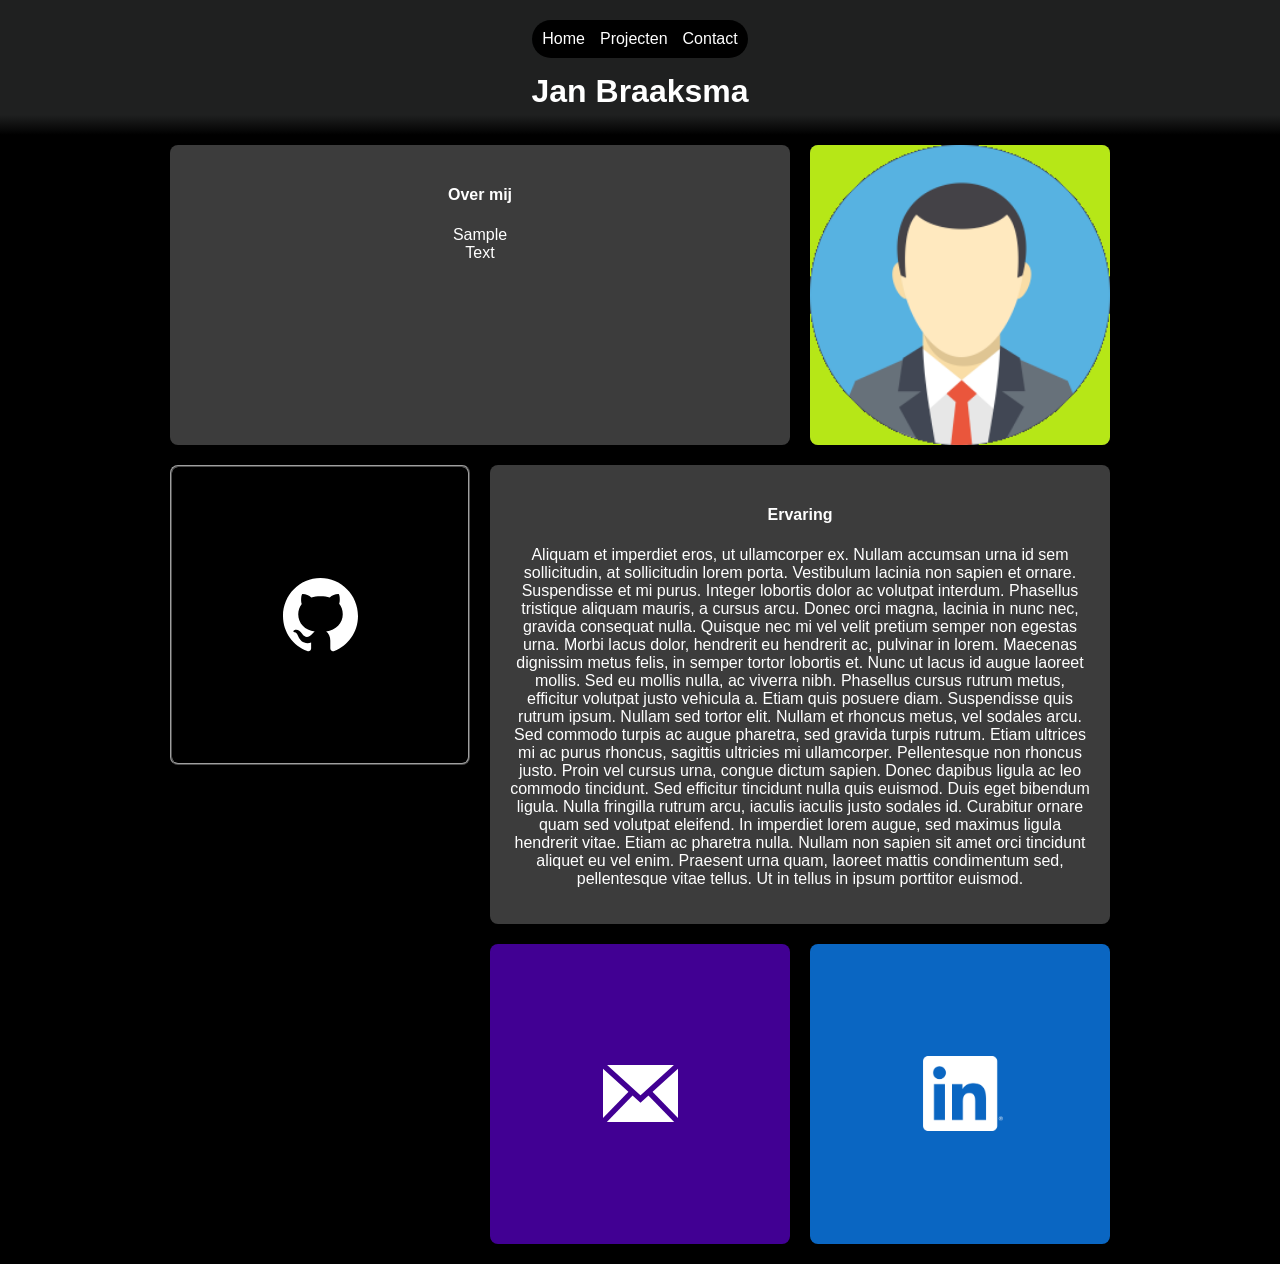
==== index.html @ 60a092fc "link fix 2" ====
<!DOCTYPE html>
<html lang="en">

<head>
    <meta charset="UTF-8">
    <meta name="viewport" content="width=device-width, initial-scale=1.0">
    <link rel="stylesheet" href="css/main.css">
    <link rel="stylesheet" href="css/index.css">
    <script>
        // Todo
    </script>
    <title>Jan Braaksma</title>
</head>

<body>
    <header>
        <div class="navbar">
            <a class="navItem" id="home" href="#">Home</a>
            <a class="navItem" id="projecten" href="pages/projects.html">Projecten</a>
            <a class="navItem" id="contact" href="/Contact">Contact</a>
        </div>
        <H1>Jan Braaksma</H1>
    </header>
    <div class="container">
        <div class="cell" id="about">
            <h4>Over mij</h4>
            <p>
                Sample<br>
                Text
            </p>
        </div>
        <div class="cell" id="photoCell">
            <img src="assets/pfp-fallback.png" alt="Foto van Jan">
        </div>
        <div class="cell" id="experience">
            <h4>Ervaring</h4>
            <p>Aliquam et imperdiet eros, ut ullamcorper ex. Nullam accumsan urna id sem sollicitudin, at sollicitudin
                lorem porta. Vestibulum lacinia non sapien et ornare. Suspendisse et mi purus. Integer lobortis dolor ac
                volutpat interdum. Phasellus tristique aliquam mauris, a cursus arcu. Donec orci magna, lacinia in nunc
                nec, gravida consequat nulla.

                Quisque nec mi vel velit pretium semper non egestas urna. Morbi lacus dolor, hendrerit eu hendrerit ac,
                pulvinar in lorem. Maecenas dignissim metus felis, in semper tortor lobortis et. Nunc ut lacus id augue
                laoreet mollis. Sed eu mollis nulla, ac viverra nibh. Phasellus cursus rutrum metus, efficitur volutpat
                justo vehicula a. Etiam quis posuere diam.

                Suspendisse quis rutrum ipsum. Nullam sed tortor elit. Nullam et rhoncus metus, vel sodales arcu. Sed
                commodo turpis ac augue pharetra, sed gravida turpis rutrum. Etiam ultrices mi ac purus rhoncus,
                sagittis ultricies mi ullamcorper. Pellentesque non rhoncus justo. Proin vel cursus urna, congue dictum
                sapien. Donec dapibus ligula ac leo commodo tincidunt. Sed efficitur tincidunt nulla quis euismod.

                Duis eget bibendum ligula. Nulla fringilla rutrum arcu, iaculis iaculis justo sodales id. Curabitur
                ornare quam sed volutpat eleifend. In imperdiet lorem augue, sed maximus ligula hendrerit vitae. Etiam
                ac pharetra nulla. Nullam non sapien sit amet orci tincidunt aliquet eu vel enim. Praesent urna quam,
                laoreet mattis condimentum sed, pellentesque vitae tellus. Ut in tellus in ipsum porttitor euismod.</p>
        </div>
        <div class="cell" id="githubCell">
            <img class="small" id="githubId" src="assets/GitHub_Invertocat_White.svg" alt="Github Logo">
            <!-- <a href="https://github.com/Jan-Braaksma" target="_blank">TempText</a> -->
        </div>
        <div class="cell" id="emailCell">
            <img class="small" src="assets/email.svg" alt="Email Pictogram">
            <!-- <a href="open.email.js" target="_blank">TempText</a> -->
        </div>
        <div class="cell" id="linkedinCell">
            <img class="small" src="assets/InBug-White.png" alt="Linked-In Logo">
            <!-- <a href="Jan.linkedin" target="_blank">TempText</a> -->
        </div>
    </div>
</body>

</html>
---- css/main.css ----
body {
            font-family: Arial, sans-serif;
            color: #fff;
            margin: 0;
            padding: 0;
            /* background-color: #f0f0f0; */
            background-color: black;
        }

        header {
            /* background-image: linear-gradient(to bottom, #1f2020 70%, black); */
            background-color: #1f2020;
            position: sticky;
            top: 0;
            display: flex;
            flex-direction: column;
            align-items: center;
            padding-top: 20px;
            text-align: left;
        }

        header::after {
            content: '';
            position: absolute;
            bottom: -10px;
            left: 0;
            right: 0;
            height: 20px;
            background: linear-gradient(to bottom, #1f2020, black);
            pointer-events: none;
        }

        .navbar {
            /* background-image: radial-gradient(black, #1f2020); */
            background-color: black;
            padding: 5px;
            border-radius: 50px;
            display: flex;
            gap: 5px;
        }

        .navItem {
            color: #fff;
            text-decoration: none;
            padding: 5px;
            border-radius: 50px;
        }

        .navItem:hover {
            background-color: #3c3c3c;
        }

        .navItem:active {
            background-color: #9f9f9f;
        }

        h1 {
            margin: 15px;
        }

        .container {
            display: grid;
            grid-template-columns: 1fr;
            gap: 20px;
            padding: 20px;
            max-width: 100%;
        }

        .cell {
            text-align: center;
            background-color: #3c3c3c;
            border-radius: 8px;
            padding: 20px;
            min-height: fit-content;
            overflow: hidden;
        }

        .cell img {
            border-radius: 4px;
            max-height: 100%;
            max-width: 100%;
            object-fit: cover;
        }

        .cell img.small {
            max-height: 75px;
            max-width: 75px;
            align-self: center;
        }
---- css/index.css ----
#githubCell {
            background-color: black;
            border-color: #9f9f9f;
            border-width: 2px;
            border-style: ridge;
        }

        #emailCell {
            background-color: #410093;
        }

        #linkedinCell {
            background-color: #0a66c2;
        }
        
        #linkedinCell img.small {
            height: 75px;
            width: 80.77px;
            max-height: none;
            max-width: none;
            object-fit: contain;
            transform: translateX(2.89px);
        }

        #photoCell,
        #githubCell,
        #emailCell,
        #linkedinCell {
            aspect-ratio: 1 / 1;
            display: flex;
            justify-content: center;
            /* max-width: 100%;
            max-height: 100%; */
            padding: 0;
        }

        #about,
        #photoCell,
        #githubCell,
        #emailCell,
        #experience,
        #linkedinCell {
            grid-column: auto;
            grid-row: auto;
        }

        @media (min-width: 660px) {
            .container {
                grid-template-columns: repeat(2, 300px);
                justify-content: center;
            }

            #about {
                grid-column: 1 / span 2;
                grid-row: 1;
            }

            #photoCell {
                grid-column: 1;
                grid-row: 2;
            }

            #experience {
                grid-column: 2;
                grid-row: 2 / span 3;
            }

            #githubCell {
                grid-column: 1;
                grid-row: 3;
            }

            #emailCell {
                grid-column: 1;
                grid-row: 4;
            }

            #linkedinCell {
                grid-column: 2;
                grid-row: 5;
            }
        }

        @media (min-width: 977px) {
            .container {
                grid-template-columns: repeat(3, 300px);
            }

            #about {
                grid-column: 1 / span 2;
                grid-row: 1;
            }

            #photoCell {
                grid-column: 3;
                grid-row: 1;
            }

            #githubCell {
                grid-column: 1;
                grid-row: 2;
            }

            #experience {
                grid-column: 2 / span 2;
                grid-row: 2;
            }

            #emailCell {
                grid-column: 2;
                grid-row: 3;
            }

            #linkedinCell {
                grid-column: 3;
                grid-row: 3;
            }
        }

        @media (min-width: 1299px) {
            .container {
                grid-template-columns: repeat(4, 300px);
                grid-template-rows: auto auto;
                justify-content: center;
            }

            #about {
                grid-column: 1 / 3;
            }

            #photoCell {
                grid-column: 3;
                grid-row: 1;
            }

            #githubCell {
                grid-column: 4;
                grid-row: 1;
            }

            #emailCell {
                grid-column: 1;
                grid-row: 2;
            }

            #experience {
                grid-column: 2 / 4;
                grid-row: 2;
            }

            #linkedinCell {
                grid-column: 4;
                grid-row: 2;
            }
        }
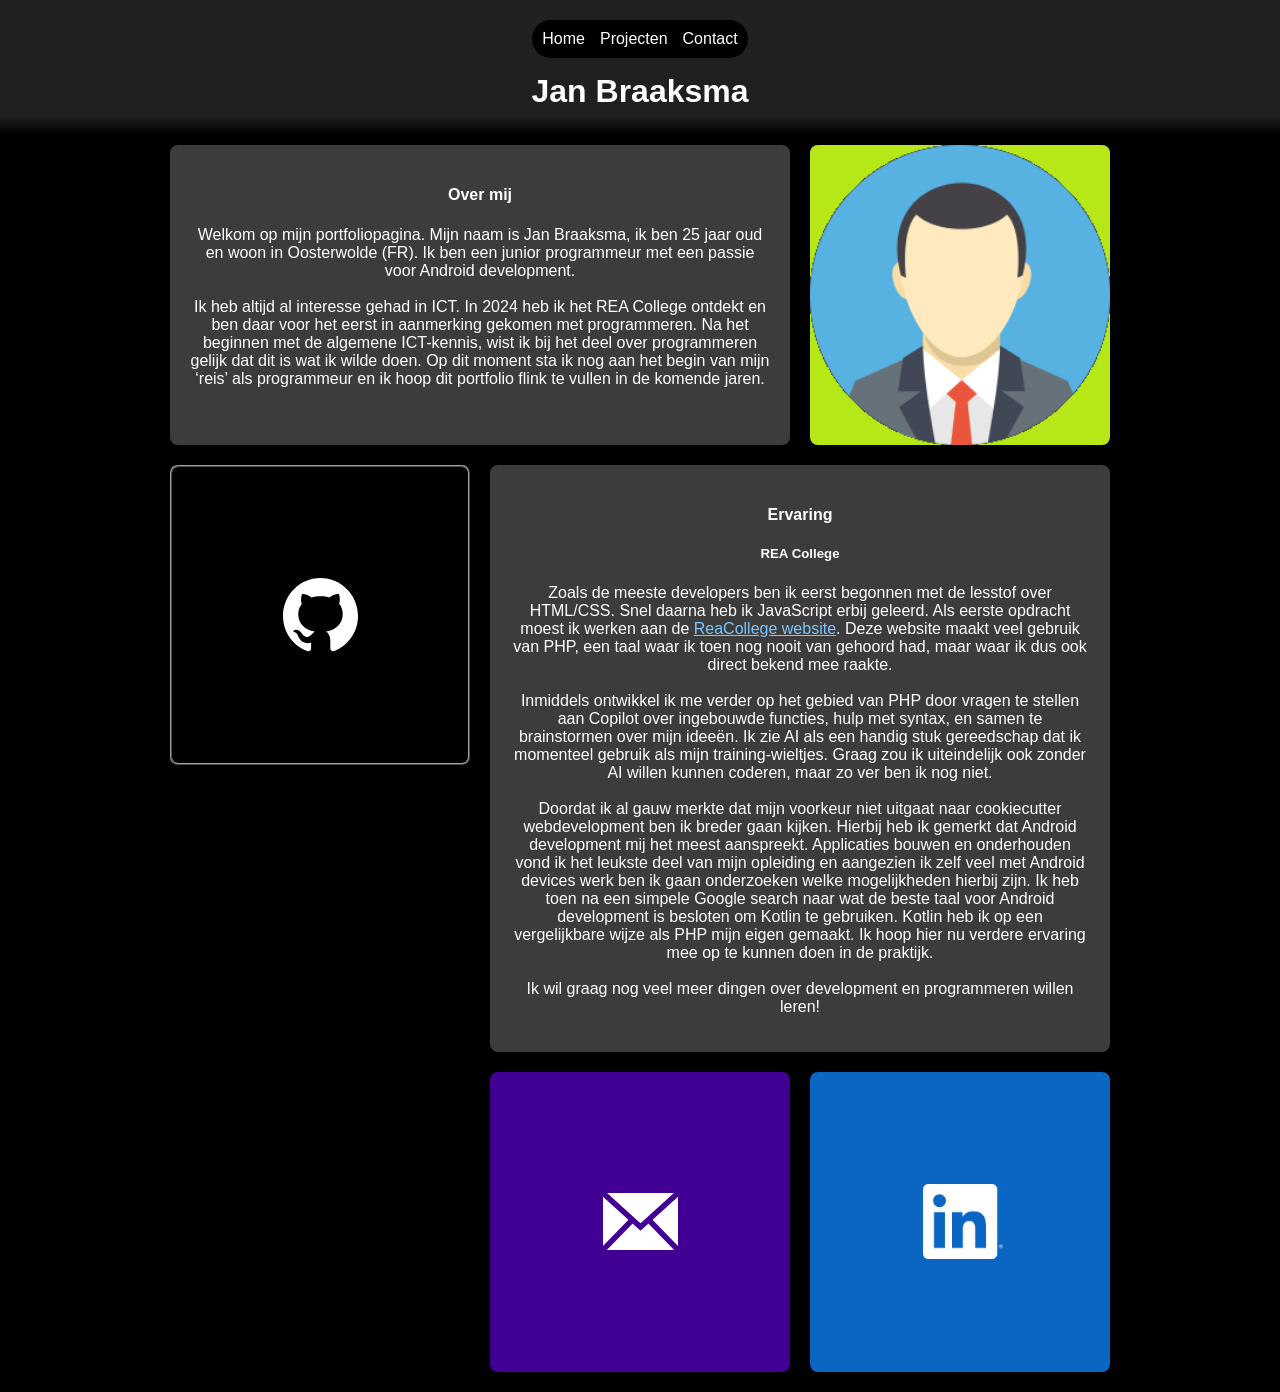
==== commit 58422534: "index content 1" ====
--- a/index.html
+++ b/index.html
@@ -15,9 +15,9 @@
 <body>
     <header>
         <div class="navbar">
-            <a class="navItem" id="home" href="#">Home</a>
-            <a class="navItem" id="projecten" href="pages/projects.html">Projecten</a>
-            <a class="navItem" id="contact" href="/Contact">Contact</a>
+            <a href="#" class="navItem" id="home">Home</a>
+            <a href="pages/projects.html" class="navItem" id="projecten">Projecten</a>
+            <a href="/Contact" class="navItem" id="contact">Contact</a>
         </div>
         <H1>Jan Braaksma</H1>
     </header>
@@ -25,47 +25,43 @@
         <div class="cell" id="about">
             <h4>Over mij</h4>
             <p>
-                Sample<br>
-                Text
+                Welkom op mijn portfoliopagina. Mijn naam is Jan Braaksma, ik ben 25 jaar oud en woon in Oosterwolde
+                (FR). Ik ben een junior programmeur met een passie voor Android development.<br><br>
+                Ik heb altijd al interesse gehad in ICT. In 2024 heb ik het REA College ontdekt en ben daar voor het
+                eerst in aanmerking gekomen met programmeren. Na het beginnen met de algemene ICT-kennis, wist ik bij
+                het deel over programmeren gelijk dat dit is wat ik wilde doen. Op dit moment sta ik nog aan het begin
+                van mijn ‘reis’ als programmeur en ik hoop dit portfolio flink te vullen in de komende jaren.
             </p>
         </div>
-        <div class="cell" id="photoCell">
+        <div class="cell" id="photo">
             <img src="assets/pfp-fallback.png" alt="Foto van Jan">
         </div>
         <div class="cell" id="experience">
             <h4>Ervaring</h4>
-            <p>Aliquam et imperdiet eros, ut ullamcorper ex. Nullam accumsan urna id sem sollicitudin, at sollicitudin
-                lorem porta. Vestibulum lacinia non sapien et ornare. Suspendisse et mi purus. Integer lobortis dolor ac
-                volutpat interdum. Phasellus tristique aliquam mauris, a cursus arcu. Donec orci magna, lacinia in nunc
-                nec, gravida consequat nulla.
-
-                Quisque nec mi vel velit pretium semper non egestas urna. Morbi lacus dolor, hendrerit eu hendrerit ac,
-                pulvinar in lorem. Maecenas dignissim metus felis, in semper tortor lobortis et. Nunc ut lacus id augue
-                laoreet mollis. Sed eu mollis nulla, ac viverra nibh. Phasellus cursus rutrum metus, efficitur volutpat
-                justo vehicula a. Etiam quis posuere diam.
-
-                Suspendisse quis rutrum ipsum. Nullam sed tortor elit. Nullam et rhoncus metus, vel sodales arcu. Sed
-                commodo turpis ac augue pharetra, sed gravida turpis rutrum. Etiam ultrices mi ac purus rhoncus,
-                sagittis ultricies mi ullamcorper. Pellentesque non rhoncus justo. Proin vel cursus urna, congue dictum
-                sapien. Donec dapibus ligula ac leo commodo tincidunt. Sed efficitur tincidunt nulla quis euismod.
-
-                Duis eget bibendum ligula. Nulla fringilla rutrum arcu, iaculis iaculis justo sodales id. Curabitur
-                ornare quam sed volutpat eleifend. In imperdiet lorem augue, sed maximus ligula hendrerit vitae. Etiam
-                ac pharetra nulla. Nullam non sapien sit amet orci tincidunt aliquet eu vel enim. Praesent urna quam,
-                laoreet mattis condimentum sed, pellentesque vitae tellus. Ut in tellus in ipsum porttitor euismod.</p>
+            <p>
+                <h5>REA College</h5>
+                Zoals de meeste developers ben ik eerst begonnen met de lesstof over HTML/CSS. Snel daarna heb ik
+                JavaScript erbij geleerd. Als eerste opdracht moest ik werken aan de <a href="pages/projects/reasite.html">ReaCollege website</a>. Deze website maakt veel gebruik van PHP, een taal waar ik toen nog nooit van gehoord had, maar waar ik dus ook direct bekend mee raakte.<br><br>
+                Inmiddels ontwikkel ik me verder op het gebied van PHP door vragen te stellen aan Copilot over
+                ingebouwde functies, hulp met syntax, en samen te brainstormen over mijn ideeën. Ik zie AI als een
+                handig stuk gereedschap dat ik momenteel gebruik als mijn training-wieltjes. Graag zou ik uiteindelijk ook zonder AI willen kunnen coderen, maar zo ver ben ik nog niet.<br><br>
+                Doordat ik al gauw merkte dat mijn voorkeur niet uitgaat naar cookiecutter webdevelopment ben ik breder gaan kijken. Hierbij heb ik gemerkt dat Android development mij het meest aanspreekt. Applicaties bouwen en onderhouden vond ik het leukste deel van mijn opleiding en aangezien ik zelf veel met Android devices werk ben ik gaan onderzoeken welke mogelijkheden hierbij zijn. Ik heb toen na een simpele Google search naar wat de beste taal voor Android development is besloten om Kotlin te gebruiken. Kotlin heb ik op een vergelijkbare wijze als PHP mijn eigen gemaakt. Ik hoop hier nu verdere ervaring mee op te kunnen doen in de praktijk.<br><br>
+                <!-- TODO Add experience with Python -->
+                Ik wil graag nog veel meer dingen over development en programmeren willen leren!
+            </p>
+            
         </div>
-        <div class="cell" id="githubCell">
-            <img class="small" id="githubId" src="assets/GitHub_Invertocat_White.svg" alt="Github Logo">
-            <!-- <a href="https://github.com/Jan-Braaksma" target="_blank">TempText</a> -->
+        <a href="https://github.com/Jan-Braaksma" target="_blank" rel="noopener noreferrer" class="cell" id="github">
+            <img class="small" src="assets/GitHub_Invertocat_White.svg" alt="Github Logo">
+        </a>
+        <div class="cell" id="email">
+            <img class="small" src="assets/email.svg" alt="Email Pictogram">
+            <!-- TODO Open Email -->
         </div>
-        <div class="cell" id="emailCell">
-            <img class="small" src="assets/email.svg" alt="Email Pictogram">
-            <!-- <a href="open.email.js" target="_blank">TempText</a> -->
-        </div>
-        <div class="cell" id="linkedinCell">
+        <a href="#" target="_blank" rel="noopener noreferrer" class="cell" id="linkedin">
             <img class="small" src="assets/InBug-White.png" alt="Linked-In Logo">
-            <!-- <a href="Jan.linkedin" target="_blank">TempText</a> -->
-        </div>
+            <!-- TODO Link Linked-In -->
+        </a>
     </div>
 </body>
 
--- a/css/main.css
+++ b/css/main.css
@@ -1,89 +1,97 @@
-        body {
-            font-family: Arial, sans-serif;
-            color: #fff;
-            margin: 0;
-            padding: 0;
-            /* background-color: #f0f0f0; */
-            background-color: black;
-        }
+body {
+    font-family: Arial, sans-serif;
+    color: #fff;
+    margin: 0;
+    padding: 0;
+    background-color: #000;
+}
 
-        header {
-            /* background-image: linear-gradient(to bottom, #1f2020 70%, black); */
-            background-color: #1f2020;
-            position: sticky;
-            top: 0;
-            display: flex;
-            flex-direction: column;
-            align-items: center;
-            padding-top: 20px;
-            text-align: left;
-        }
+header {
+    background-color: #1f2020;
+    position: sticky;
+    top: 0;
+    display: flex;
+    flex-direction: column;
+    align-items: center;
+    padding-top: 20px;
+    text-align: left;
+}
 
-        header::after {
-            content: '';
-            position: absolute;
-            bottom: -10px;
-            left: 0;
-            right: 0;
-            height: 20px;
-            background: linear-gradient(to bottom, #1f2020, black);
-            pointer-events: none;
-        }
+header::after {
+    content: '';
+    position: absolute;
+    bottom: -10px;
+    left: 0;
+    right: 0;
+    height: 20px;
+    background: linear-gradient(to bottom, #1f2020, #000);
+    pointer-events: none;
+}
 
-        .navbar {
-            /* background-image: radial-gradient(black, #1f2020); */
-            background-color: black;
-            padding: 5px;
-            border-radius: 50px;
-            display: flex;
-            gap: 5px;
-        }
+.navbar {
+    background-color: black;
+    padding: 5px;
+    border-radius: 50px;
+    display: flex;
+    gap: 5px;
+}
 
-        .navItem {
-            color: #fff;
-            text-decoration: none;
-            padding: 5px;
-            border-radius: 50px;
-        }
+.navItem {
+    color: #fff;
+    text-decoration: none;
+    padding: 5px;
+    border-radius: 50px;
+}
 
-        .navItem:hover {
-            background-color: #3c3c3c;
-        }
+.navItem:hover {
+    background-color: #3c3c3c;
+}
 
-        .navItem:active {
-            background-color: #9f9f9f;
-        }
+.navItem:active {
+    background-color: #2f2f2f;
+}
 
-        h1 {
-            margin: 15px;
-        }
+h1 {
+    margin: 15px;
+}
 
-        .container {
-            display: grid;
-            grid-template-columns: 1fr;
-            gap: 20px;
-            padding: 20px;
-            max-width: 100%;
-        }
+.container {
+    display: grid;
+    grid-template-columns: 1fr;
+    gap: 20px;
+    padding: 20px;
+    max-width: 100%;
+}
 
-        .cell {
-            text-align: center;
-            background-color: #3c3c3c;
-            border-radius: 8px;
-            padding: 20px;
-            min-height: fit-content;
-            overflow: hidden;
-        }
+.cell {
+    text-align: center;
+    background-color: #3c3c3c;
+    border-radius: 8px;
+    padding: 20px;
+    min-height: fit-content;
+    overflow: hidden;
+}
 
-        .cell img {
-            border-radius: 4px;
-            max-height: 100%;
-            max-width: 100%;
-            object-fit: cover;
-        }
+.cell a:link {
+    color: #7cc7ff;
+}
 
-        .cell img.small {
-            max-height: 75px;
-            max-width: 75px;
-            align-self: center;
-        }+.cell a:visited {
+    color: #d3a6ff;
+}
+
+.cell a:hover {
+    color: #b6e1ff;
+}
+
+.cell a:active {
+    color: #fff;
+}
+
+a.cell:hover {
+    background-color: #505050;
+}
+
+a.cell:active {
+    background-color: #2f2f2f;
+}
--- a/css/index.css
+++ b/css/index.css
@@ -1,155 +1,190 @@
-#githubCell {
-            background-color: black;
-            border-color: #9f9f9f;
-            border-width: 2px;
-            border-style: ridge;
-        }
+.cell img {
+    border-radius: 4px;
+    max-height: 100%;
+    max-width: 100%;
+    object-fit: cover;
+}
 
-        #emailCell {
-            background-color: #410093;
-        }
+.cell img.small {
+    max-height: 75px;
+    max-width: 75px;
+    align-self: center;
+}
 
-        #linkedinCell {
-            background-color: #0a66c2;
-        }
-        
-        #linkedinCell img.small {
-            height: 75px;
-            width: 80.77px;
-            max-height: none;
-            max-width: none;
-            object-fit: contain;
-            transform: translateX(2.89px);
-        }
+#github {
+    background-color: #000;
+    border-color: #9f9f9f;
+    border-width: 2px;
+    border-style: ridge;
+}
 
-        #photoCell,
-        #githubCell,
-        #emailCell,
-        #linkedinCell {
-            aspect-ratio: 1 / 1;
-            display: flex;
-            justify-content: center;
-            /* max-width: 100%;
-            max-height: 100%; */
-            padding: 0;
-        }
+#github:hover {
+    background-color: #161b22;
+}
 
-        #about,
-        #photoCell,
-        #githubCell,
-        #emailCell,
-        #experience,
-        #linkedinCell {
-            grid-column: auto;
-            grid-row: auto;
-        }
+#github:active {
+    background-color: #0d1117;
+}
 
-        @media (min-width: 660px) {
-            .container {
-                grid-template-columns: repeat(2, 300px);
-                justify-content: center;
-            }
+#email {
+    background-color: #410093;
+}
 
-            #about {
-                grid-column: 1 / span 2;
-                grid-row: 1;
-            }
+#email:hover {
+    background-color: #5a01c1;
+}
 
-            #photoCell {
-                grid-column: 1;
-                grid-row: 2;
-            }
+#email:active {
+    background-color: #32006f;
+}
 
-            #experience {
-                grid-column: 2;
-                grid-row: 2 / span 3;
-            }
+#linkedin {
+    background-color: #0a66c2;
+}
 
-            #githubCell {
-                grid-column: 1;
-                grid-row: 3;
-            }
+#linkedin:hover {
+    background-color: #004182;
+}
 
-            #emailCell {
-                grid-column: 1;
-                grid-row: 4;
-            }
+#linkedin:active {
+    background-color: #002f5f;
+}
 
-            #linkedinCell {
-                grid-column: 2;
-                grid-row: 5;
-            }
-        }
+#linkedin img.small {
+    height: 75px;
+    width: 80.77px;
+    max-height: none;
+    max-width: none;
+    object-fit: contain;
+    transform: translateX(2.89px);
+}
 
-        @media (min-width: 977px) {
-            .container {
-                grid-template-columns: repeat(3, 300px);
-            }
+#photo,
+#github,
+#email,
+#linkedin {
+    aspect-ratio: 1 / 1;
+    display: flex;
+    justify-content: center;
+    padding: 0;
+}
 
-            #about {
-                grid-column: 1 / span 2;
-                grid-row: 1;
-            }
+#about,
+#photo,
+#github,
+#email,
+#experience,
+#linkedin {
+    grid-column: auto;
+    grid-row: auto;
+}
 
-            #photoCell {
-                grid-column: 3;
-                grid-row: 1;
-            }
+@media (min-width: 660px) {
+    .container {
+        grid-template-columns: repeat(2, 300px);
+        justify-content: center;
+    }
 
-            #githubCell {
-                grid-column: 1;
-                grid-row: 2;
-            }
+    #about {
+        grid-column: 1 / span 2;
+        grid-row: 1;
+    }
 
-            #experience {
-                grid-column: 2 / span 2;
-                grid-row: 2;
-            }
+    #photo {
+        grid-column: 1;
+        grid-row: 2;
+    }
 
-            #emailCell {
-                grid-column: 2;
-                grid-row: 3;
-            }
+    #experience {
+        grid-column: 2;
+        grid-row: 2 / span 3;
+    }
 
-            #linkedinCell {
-                grid-column: 3;
-                grid-row: 3;
-            }
-        }
+    #github {
+        grid-column: 1;
+        grid-row: 3;
+    }
 
-        @media (min-width: 1299px) {
-            .container {
-                grid-template-columns: repeat(4, 300px);
-                grid-template-rows: auto auto;
-                justify-content: center;
-            }
+    #email {
+        grid-column: 1;
+        grid-row: 4;
+    }
 
-            #about {
-                grid-column: 1 / 3;
-            }
+    #linkedin {
+        grid-column: 2;
+        grid-row: 5;
+    }
+}
 
-            #photoCell {
-                grid-column: 3;
-                grid-row: 1;
-            }
+@media (min-width: 977px) {
+    .container {
+        grid-template-columns: repeat(3, 300px);
+    }
 
-            #githubCell {
-                grid-column: 4;
-                grid-row: 1;
-            }
+    #about {
+        grid-column: 1 / span 2;
+        grid-row: 1;
+    }
 
-            #emailCell {
-                grid-column: 1;
-                grid-row: 2;
-            }
+    #photo {
+        grid-column: 3;
+        grid-row: 1;
+    }
 
-            #experience {
-                grid-column: 2 / 4;
-                grid-row: 2;
-            }
+    #github {
+        grid-column: 1;
+        grid-row: 2;
+    }
 
-            #linkedinCell {
-                grid-column: 4;
-                grid-row: 2;
-            }
-        }+    #experience {
+        grid-column: 2 / span 2;
+        grid-row: 2;
+    }
+
+    #email {
+        grid-column: 2;
+        grid-row: 3;
+    }
+
+    #linkedin {
+        grid-column: 3;
+        grid-row: 3;
+    }
+}
+
+@media (min-width: 1299px) {
+    .container {
+        grid-template-columns: repeat(4, 300px);
+        grid-template-rows: auto auto;
+        justify-content: center;
+    }
+
+    #about {
+        grid-column: 1 / 3;
+    }
+
+    #photo {
+        grid-column: 3;
+        grid-row: 1;
+    }
+
+    #github {
+        grid-column: 4;
+        grid-row: 1;
+    }
+
+    #email {
+        grid-column: 1;
+        grid-row: 2;
+    }
+
+    #experience {
+        grid-column: 2 / 4;
+        grid-row: 2;
+    }
+
+    #linkedin {
+        grid-column: 4;
+        grid-row: 2;
+    }
+}
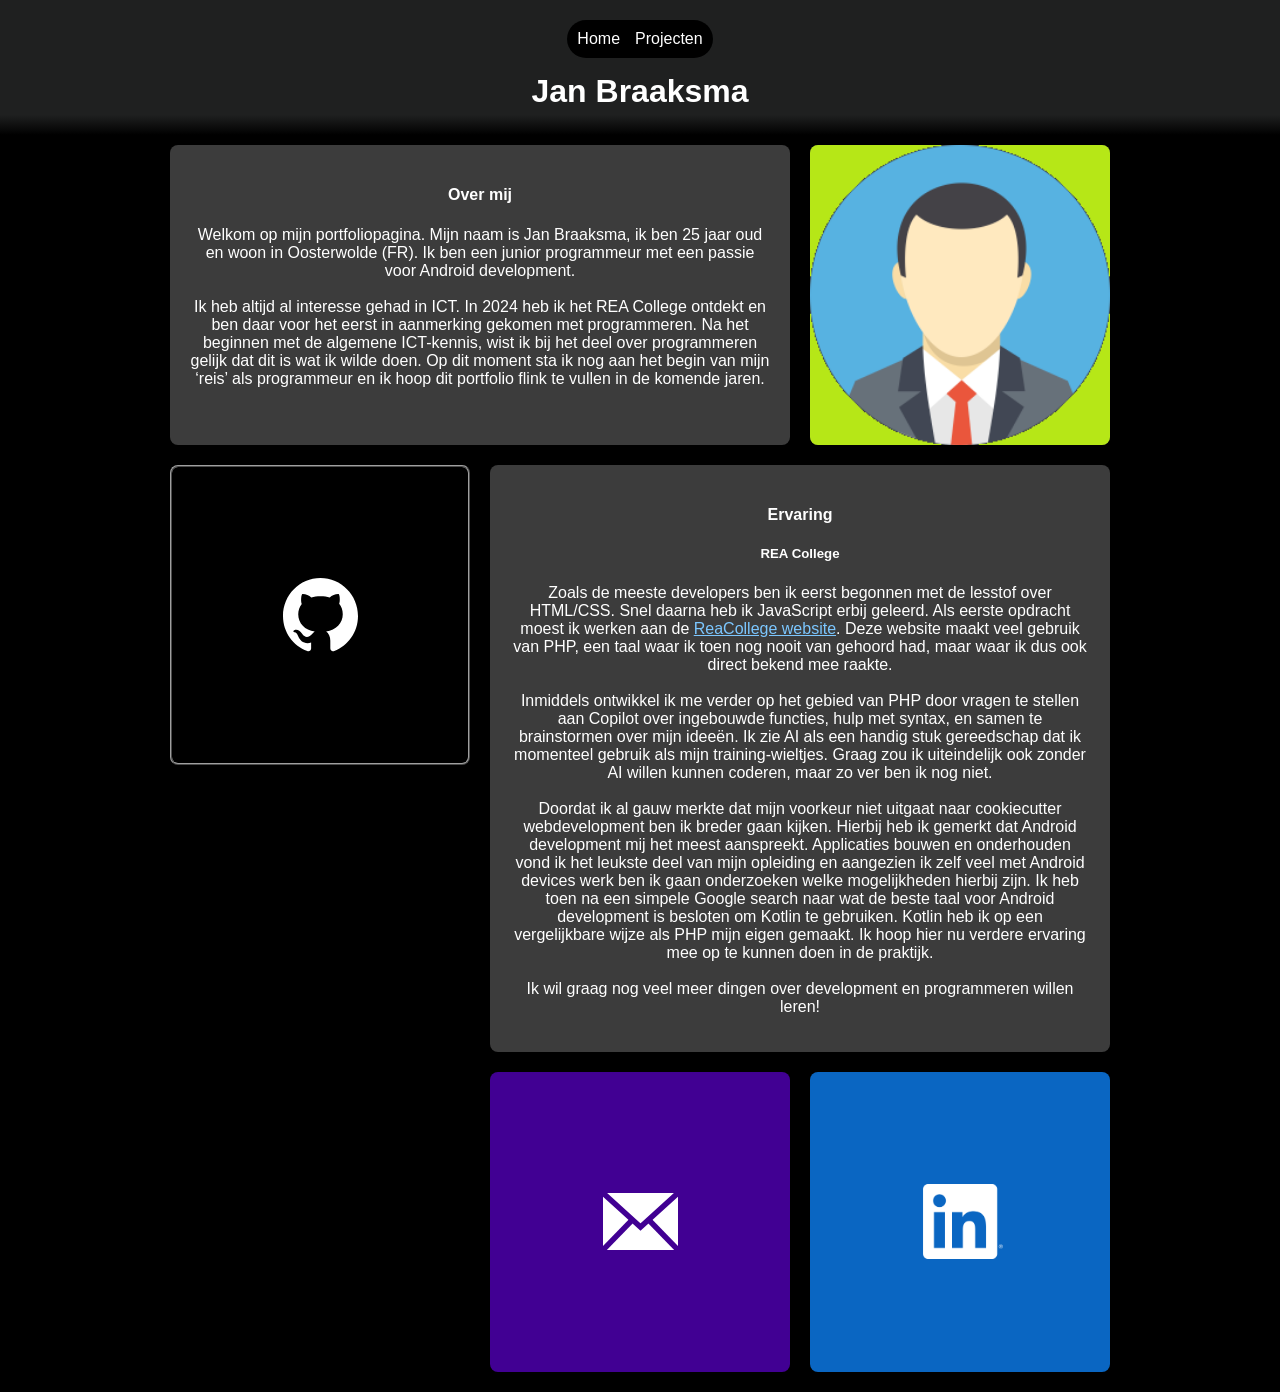
==== commit 3c831517: "remove contact" ====
--- a/index.html
+++ b/index.html
@@ -17,7 +17,6 @@
         <div class="navbar">
             <a href="#" class="navItem" id="home">Home</a>
             <a href="pages/projects.html" class="navItem" id="projecten">Projecten</a>
-            <a href="/Contact" class="navItem" id="contact">Contact</a>
         </div>
         <H1>Jan Braaksma</H1>
     </header>
@@ -54,10 +53,9 @@
         <a href="https://github.com/Jan-Braaksma" target="_blank" rel="noopener noreferrer" class="cell" id="github">
             <img class="small" src="assets/GitHub_Invertocat_White.svg" alt="Github Logo">
         </a>
-        <div class="cell" id="email">
+        <a href="mailto:je.braaksma@gmail.com" class="cell" id="email">
             <img class="small" src="assets/email.svg" alt="Email Pictogram">
-            <!-- TODO Open Email -->
-        </div>
+        </a>
         <a href="#" target="_blank" rel="noopener noreferrer" class="cell" id="linkedin">
             <img class="small" src="assets/InBug-White.png" alt="Linked-In Logo">
             <!-- TODO Link Linked-In -->
--- a/css/main.css
+++ b/css/main.css
@@ -88,6 +88,13 @@
     color: #fff;
 }
 
+a.cell {
+    border-radius: 8px;
+    overflow: hidden;
+    -webkit-tap-highlight-color: transparent;
+    touch-action: manipulation;
+}
+
 a.cell:hover {
     background-color: #505050;
 }
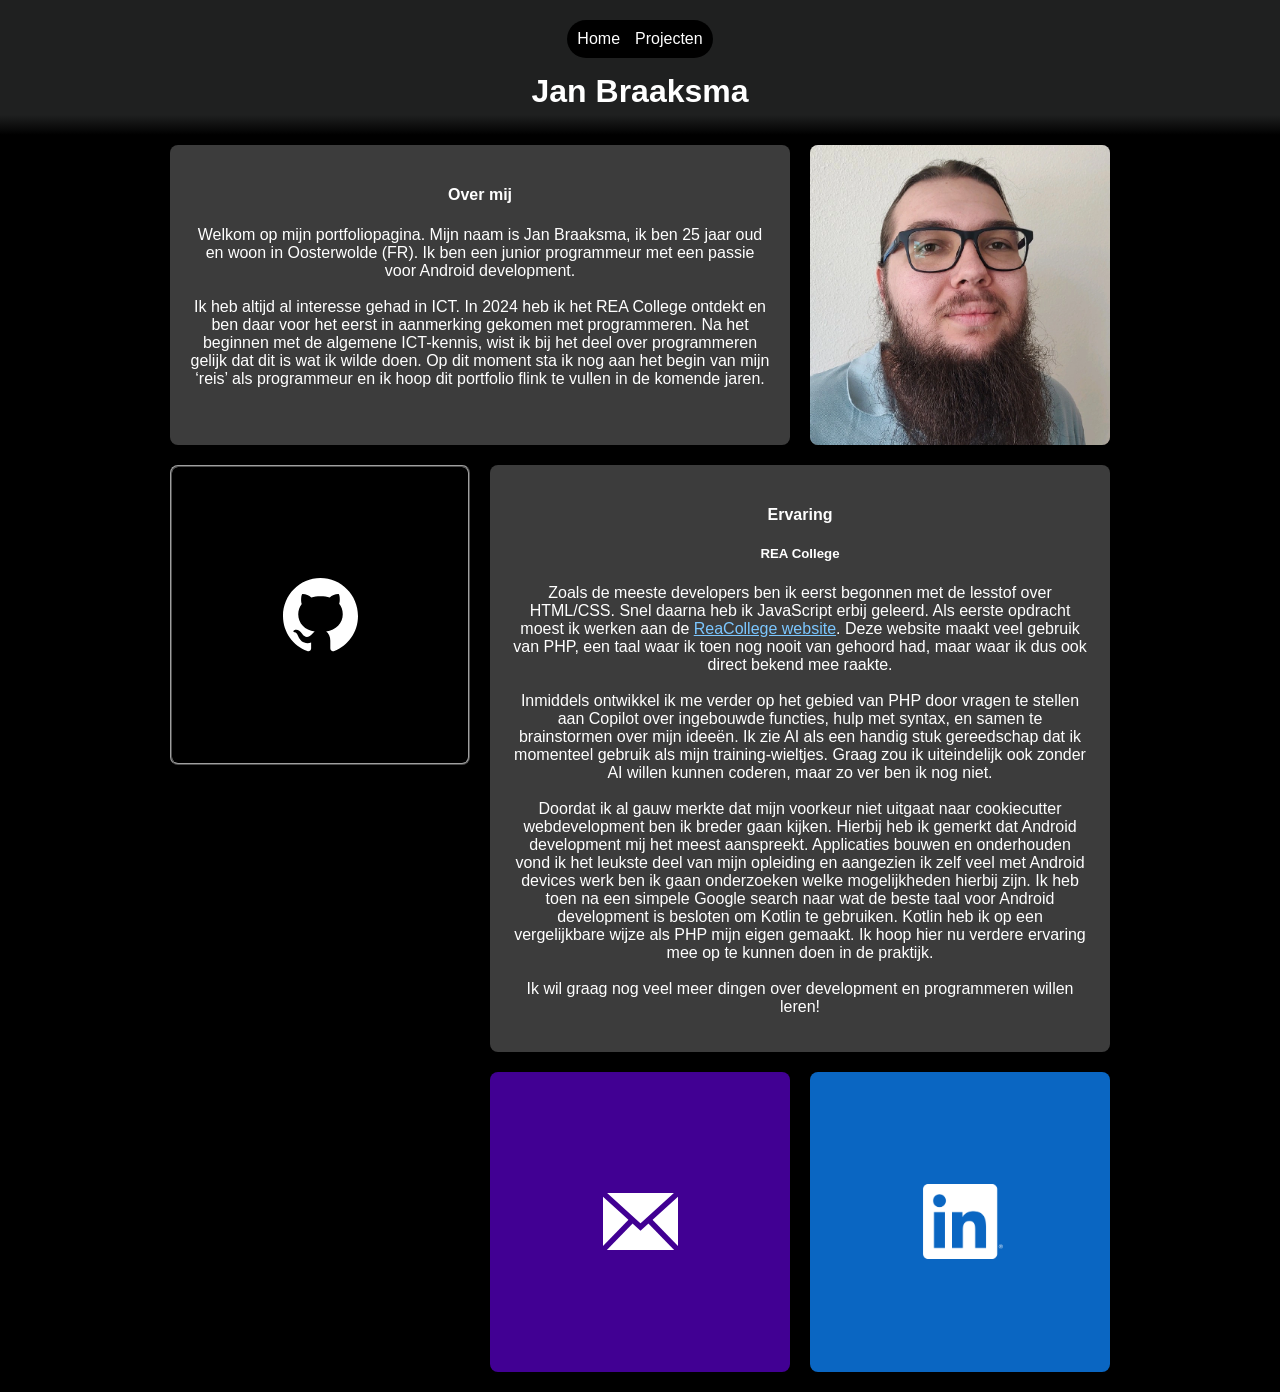
==== commit beefed3b: "The project content update" ====
--- a/index.html
+++ b/index.html
@@ -33,7 +33,7 @@
             </p>
         </div>
         <div class="cell" id="photo">
-            <img src="assets/pfp-fallback.png" alt="Foto van Jan">
+            <img src="assets/jan-photo.png" alt="Foto van Jan">
         </div>
         <div class="cell" id="experience">
             <h4>Ervaring</h4>
@@ -56,9 +56,8 @@
         <a href="mailto:je.braaksma@gmail.com" class="cell" id="email">
             <img class="small" src="assets/email.svg" alt="Email Pictogram">
         </a>
-        <a href="#" target="_blank" rel="noopener noreferrer" class="cell" id="linkedin">
+        <a href="https://www.linkedin.com/in/jan-braaksma-b7762b401" target="_blank" rel="noopener noreferrer" class="cell" id="linkedin">
             <img class="small" src="assets/InBug-White.png" alt="Linked-In Logo">
-            <!-- TODO Link Linked-In -->
         </a>
     </div>
 </body>
